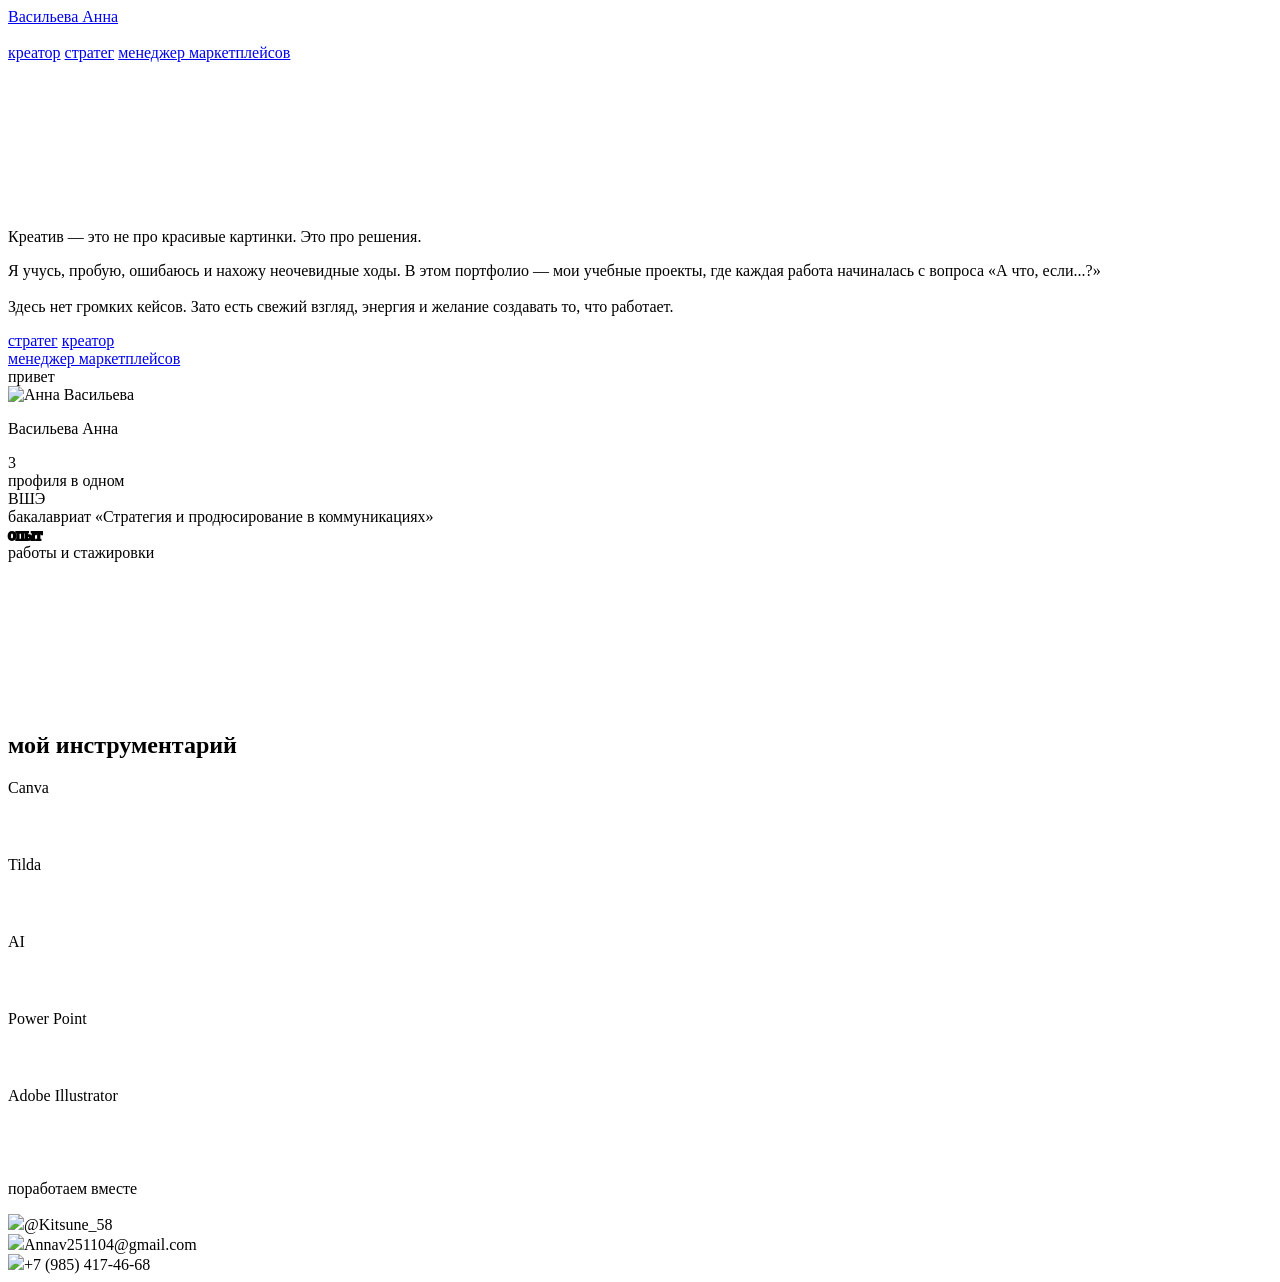
==== index.html @ e4e58198 "Rename index (1).html to index.html" ====
<!doctype html>
<html lang="ru">
<head>
<meta charset="UTF-8">
<meta name="viewport" content="width=device-width, initial-scale=1">
<title>Васильева Анна — портфолио</title>
<link rel="stylesheet" href="css/style.css">
</head>
<body>
<div class="stage-outer">
<div class="stage">

  <header class="site-header">
    <a class="logo" href="index.html">Васильева Анна</a>
    <div class="avatar-dot"><img src="https://www.figma.com/api/mcp/asset/e1891d94-2ef6-4d96-b8e2-906ad0c0e48d" alt=""></div>
    <a class="nav-pill nav-creator" href="creator.html">креатор</a>
    <a class="nav-pill nav-strateg" href="strateg.html">стратег</a>
    <a class="nav-pill nav-market" href="marketplace.html">менеджер маркетплейсов</a>
  </header>

  <div class="ribbon-wrap" style="height:150px;">
    <div class="ribbon" id="ribbonTop" style="top:20px;"></div>
  </div>

  <section class="hero-section">
    <div class="hero-card">
      <p class="hero-headline">Креатив — это не про красивые картинки. Это про решения.</p>
      <p class="hero-copy">Я учусь, пробую, ошибаюсь и нахожу неочевидные ходы. В этом портфолио — мои учебные проекты, где каждая работа начиналась с вопроса «А что, если...?»<br><br>Здесь нет громких кейсов. Зато есть свежий взгляд, энергия и желание создавать то, что работает.</p>
      <div class="hero-buttons">
        <a class="pill-btn pill-strateg" href="strateg.html">стратег</a>
        <a class="pill-btn pill-creator" href="creator.html">креатор</a><br>
        <a class="pill-btn pill-market" href="marketplace.html">менеджер маркетплейсов</a>
      </div>
      <div class="hi-bubble"><span>привет</span></div>
    </div>
    <img class="hero-photo" src="https://www.figma.com/api/mcp/asset/e1891d94-2ef6-4d96-b8e2-906ad0c0e48d" alt="Анна Васильева">
    <p class="hero-name">Васильева Анна</p>
  </section>

  <section class="numbers-row">
    <div class="col col-1"><div class="big" style="color:var(--orange);">3</div><div class="cap">профиля в одном</div></div>
    <div class="col col-2"><div class="big" style="color:var(--pink);">ВШЭ</div><div class="cap">бакалавриат «Стратегия и продюсирование в коммуникациях»</div></div>
    <div class="col col-3"><div class="big" style="color:var(--lime);-webkit-text-stroke:2px #000;">опыт</div><div class="cap">работы и стажировки</div></div>
  </section>

  <div class="ribbon-wrap" style="height:150px;">
    <div class="ribbon tilt-r" id="ribbonBottom" style="top:10px;"></div>
  </div>

  <section class="toolkit">
    <h2>мой инструментарий</h2>
    <div class="toolkit-zone">
      <div class="tool-pill" style="left:49px;top:0px;width:260px;height:77px;background:var(--blue);animation-delay:0s;">Canva</div>
      <div class="tool-pill" style="left:592px;top:0px;width:260px;height:77px;background:var(--pink);animation-delay:.6s;">Tilda</div>
      <div class="tool-pill" style="left:1130px;top:0px;width:260px;height:77px;background:var(--orange);animation-delay:1.2s;">AI</div>
      <div class="tool-pill" style="left:154px;top:183px;width:469px;height:77px;background:var(--olive);animation-delay:1.8s;">Power Point</div>
      <div class="tool-pill" style="left:812px;top:183px;width:469px;height:77px;background:var(--red);animation-delay:2.4s;">Adobe Illustrator</div>
      <div class="tool-ball"></div>
    </div>
  </section>

  <section class="contact-section">
    <p class="contact-title">поработаем вместе</p>
    <div class="contact-card"></div>
    <div class="contact-item" style="top:170px;"><img class="contact-avatar" src="https://www.figma.com/api/mcp/asset/e1891d94-2ef6-4d96-b8e2-906ad0c0e48d">@Kitsune_58</div>
    <div class="contact-item" style="top:320px;"><img class="contact-avatar" src="https://www.figma.com/api/mcp/asset/e1891d94-2ef6-4d96-b8e2-906ad0c0e48d">Annav251104@gmail.com</div>
    <div class="contact-item" style="top:460px;"><img class="contact-avatar" src="https://www.figma.com/api/mcp/asset/e1891d94-2ef6-4d96-b8e2-906ad0c0e48d">+7 (985) 417-46-68</div>
  </section>

</div>
</div>

<script src="js/script.js"></script>
<script>
  buildMarquee(document.getElementById('ribbonTop'), ['креатор','стратег','менеджер маркетплейсов']);
  buildMarquee(document.getElementById('ribbonBottom'), ['стратегия','дизайн','аналитика','брендинг']);
</script>
</body>
</html>
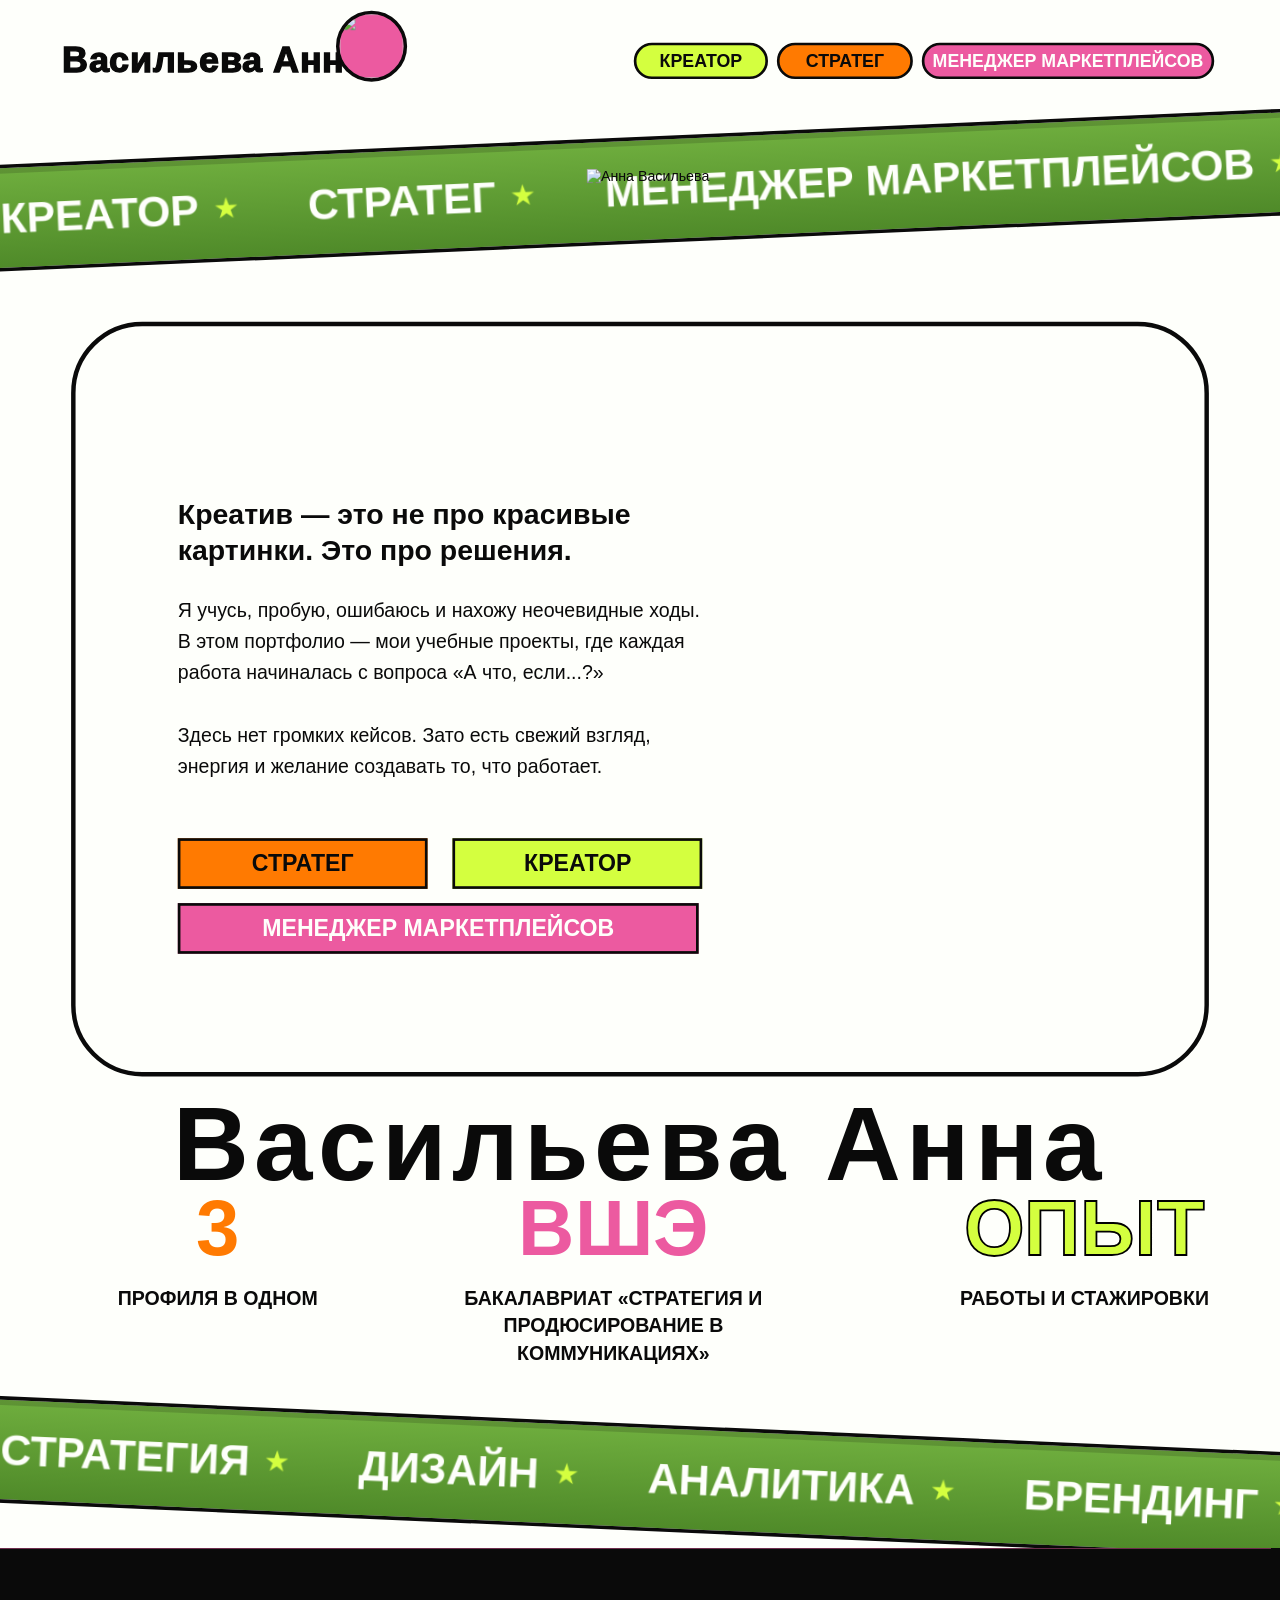
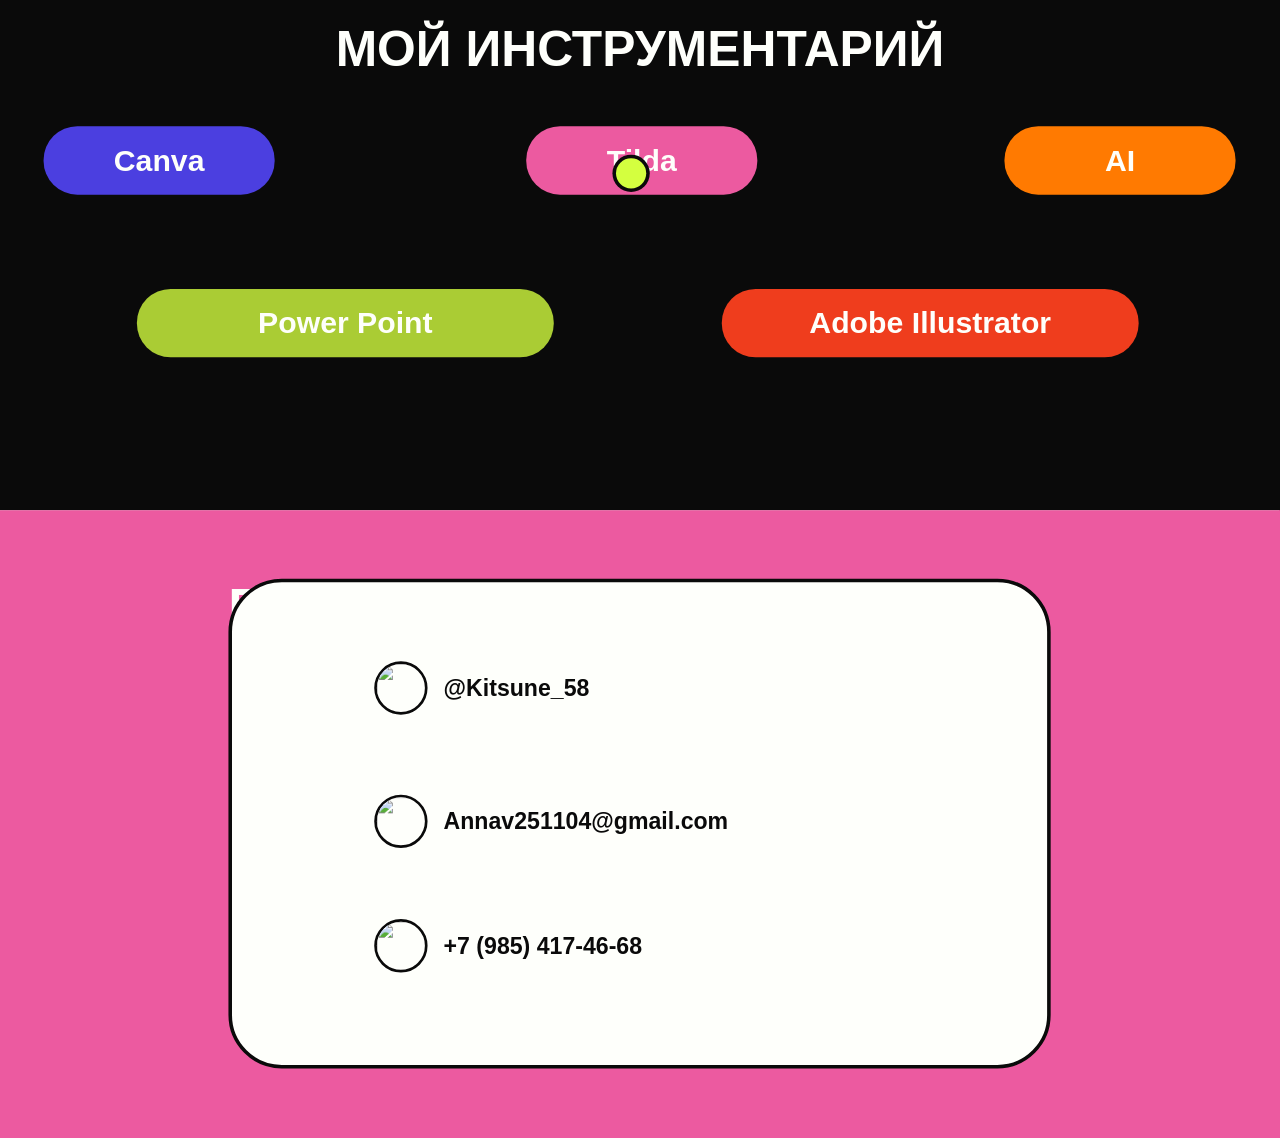
==== commit 0971dc30: "Update index.html" ====
--- a/index.html
+++ b/index.html
@@ -4,7 +4,7 @@
 <meta charset="UTF-8">
 <meta name="viewport" content="width=device-width, initial-scale=1">
 <title>Васильева Анна — портфолио</title>
-<link rel="stylesheet" href="css/style.css">
+<link rel="stylesheet" href="style.css">
 </head>
 <body>
 <div class="stage-outer">
@@ -70,7 +70,7 @@
 </div>
 </div>
 
-<script src="js/script.js"></script>
+<script src="script.js"></script>
 <script>
   buildMarquee(document.getElementById('ribbonTop'), ['креатор','стратег','менеджер маркетплейсов']);
   buildMarquee(document.getElementById('ribbonBottom'), ['стратегия','дизайн','аналитика','брендинг']);
--- a/style.css
+++ b/style.css
@@ -0,0 +1,253 @@
+@import url('https://fonts.googleapis.com/css2?family=Arima:wght@400;500;600;700&family=Arimo:wght@700;800&family=AR+One+Sans:wght@500;700&display=swap');
+
+:root{
+  --pink:#ec5aa0;
+  --orange:#ff7a01;
+  --lime:#d4ff3f;
+  --blue:#4b3fe0;
+  --red:#ef3d1d;
+  --olive:#aacc34;
+  --cream:#fefffb;
+  --ink:#0a0a0a;
+  --green:#6fae3e;
+  --green-dark:#4f8a29;
+}
+
+*{box-sizing:border-box;}
+html,body{margin:0;padding:0;}
+body{
+  background:var(--cream);
+  font-family:'Arima',sans-serif;
+  color:var(--ink);
+  overflow-x:hidden;
+}
+a{color:inherit;text-decoration:none;}
+button{font-family:inherit;cursor:pointer;border:none;background:none;}
+img{max-width:none;}
+
+/* ---------- scaling stage ---------- */
+.stage-outer{width:100%;overflow:hidden;position:relative;background:var(--cream);}
+.stage{width:1440px;transform-origin:top left;position:relative;background:var(--cream);}
+
+/* ---------- header ---------- */
+.site-header{position:relative;height:134px;width:1440px;}
+.logo{
+  position:absolute;left:70px;top:44px;
+  font-family:'Arimo',sans-serif;font-weight:800;font-size:40px;
+  letter-spacing:1px;color:var(--ink);cursor:pointer;
+  -webkit-text-stroke:1.5px var(--ink);
+}
+.avatar-dot{
+  position:absolute;left:378px;top:12px;width:80px;height:80px;border-radius:50%;
+  background:var(--pink);border:4px solid var(--ink);overflow:hidden;
+}
+.avatar-dot img{width:100%;height:100%;object-fit:cover;object-position:top center;}
+.nav-pill{
+  position:absolute;top:48px;height:41px;border-radius:24px;
+  display:flex;align-items:center;justify-content:center;
+  font-weight:800;text-transform:uppercase;font-size:20px;
+  border:3px solid var(--ink);transition:transform .18s ease;
+}
+.nav-pill:hover{transform:translateY(-3px);}
+.nav-pill.active{outline:3px solid var(--ink);outline-offset:2px;}
+.nav-creator{left:713px;width:151px;background:var(--lime);}
+.nav-strateg{left:874px;width:153px;background:var(--orange);}
+.nav-market{left:1037px;width:329px;background:var(--pink);color:var(--cream);}
+
+/* ---------- ribbons / marquees (home only) ---------- */
+.ribbon-wrap{position:relative;width:1440px;overflow:visible;}
+.ribbon{
+  position:absolute;left:-40px;width:1520px;height:120px;
+  background:linear-gradient(180deg,var(--green) 0%,var(--green-dark) 100%);
+  transform:rotate(-2.5deg);
+  box-shadow:0 6px 0 rgba(0,0,0,.15) inset;
+  overflow:hidden;border-top:4px solid var(--ink);border-bottom:4px solid var(--ink);
+}
+.ribbon.tilt-r{transform:rotate(2.5deg);}
+.ribbon-track{
+  position:absolute;top:0;left:0;height:100%;display:flex;align-items:center;
+  white-space:nowrap;will-change:transform;
+  animation:marquee 18s linear infinite;
+}
+.ribbon.tilt-r .ribbon-track{animation-direction:reverse;animation-duration:22s;}
+.ribbon-track span{
+  font-family:'Arima',sans-serif;font-weight:800;text-transform:uppercase;
+  font-size:48px;color:var(--cream);padding:0 40px;display:flex;align-items:center;gap:18px;
+}
+.ribbon-track span::after{content:'★';color:var(--lime);font-size:28px;}
+@keyframes marquee{from{transform:translateX(0);}to{transform:translateX(-50%);}}
+
+/* ---------- hero (home) ---------- */
+.hero-section{position:relative;width:1440px;height:1025px;}
+.hero-card{
+  position:absolute;left:80px;top:78px;width:1280px;height:849px;
+  background:var(--cream);border:5px solid var(--ink);border-radius:80px;
+  overflow:hidden;
+}
+.hero-photo{
+  position:absolute;right:71px;top:-94px;width:709px;height:1069px;
+  object-fit:cover;pointer-events:none;z-index:2;
+}
+.hero-name{
+  position:absolute;left:50%;top:815px;transform:translateX(-50%);
+  font-family:'Arimo',sans-serif;font-weight:800;font-size:118px;letter-spacing:6px;
+  white-space:nowrap;color:var(--ink);z-index:3;
+}
+.hero-headline{
+  position:absolute;left:115px;top:160px;width:595px;
+  font-family:'Arima',sans-serif;font-weight:700;font-size:32px;line-height:1.25;
+}
+.hero-copy{
+  position:absolute;left:115px;top:280px;width:595px;
+  font-family:'Arima',sans-serif;font-weight:400;font-size:22px;line-height:1.6;
+}
+.hero-buttons{position:absolute;left:115px;top:576px;width:601px;}
+.pill-btn{
+  display:inline-flex;align-items:center;justify-content:center;
+  height:57px;border:3px solid var(--ink);
+  font-family:'Arima',sans-serif;font-weight:800;font-size:26px;text-transform:uppercase;
+  transition:transform .18s ease;
+}
+.pill-btn:hover{transform:translateY(-3px) rotate(-1deg);}
+.pill-strateg{width:281px;background:var(--orange);}
+.pill-creator{width:281px;background:var(--lime);margin-left:24px;}
+.pill-market{width:586px;background:var(--pink);color:var(--cream);display:flex;margin-top:16px;}
+.hi-bubble{
+  position:absolute;left:1180px;top:940px;width:161px;height:88px;
+  background:var(--lime);border:3px solid var(--ink);border-radius:50%;
+  display:flex;align-items:center;justify-content:center;transform:rotate(-9deg);
+}
+.hi-bubble span{font-style:italic;font-size:22px;font-weight:700;}
+
+/* ---------- numbers row ---------- */
+.numbers-row{position:relative;width:1440px;height:283px;padding-top:64px;}
+.numbers-row .col{position:absolute;top:20px;width:340px;text-align:center;}
+.numbers-row .big{font-family:'Arimo',sans-serif;font-weight:800;font-size:88px;text-transform:uppercase;}
+.numbers-row .cap{font-family:'Arima',sans-serif;font-weight:600;font-size:22px;text-transform:uppercase;margin-top:12px;line-height:1.4;}
+.col-1{left:75px;}
+.col-2{left:520px;width:480px;}
+.col-3{left:1050px;}
+
+/* ---------- toolkit ---------- */
+.toolkit{position:relative;width:1440px;height:632px;background:var(--ink);overflow:hidden;}
+.toolkit h2{
+  position:absolute;left:0;top:80px;width:100%;text-align:center;
+  color:var(--cream);font-family:'Arima',sans-serif;font-weight:800;font-size:56px;text-transform:uppercase;margin:0;
+}
+.toolkit-zone{position:absolute;left:0;top:200px;width:1440px;height:400px;}
+.tool-pill{
+  position:absolute;border-radius:38px;display:flex;align-items:center;justify-content:center;
+  font-family:'AR One Sans',sans-serif;font-weight:700;font-size:34px;color:var(--cream);
+  animation:wiggle 5s ease-in-out infinite;
+}
+.tool-ball{
+  position:absolute;width:34px;height:34px;border-radius:50%;background:var(--lime);
+  box-shadow:0 0 0 4px var(--ink);z-index:5;
+}
+@keyframes wiggle{0%,100%{transform:translateX(0);}50%{transform:translateX(28px);}}
+
+/* ---------- contact (home) ---------- */
+.contact-section{position:relative;width:1440px;height:706px;background:var(--pink);overflow:hidden;}
+.contact-card{
+  position:absolute;left:257px;top:77px;width:925px;height:551px;
+  background:var(--cream);border:4px solid var(--ink);border-radius:60px;
+}
+.contact-title{position:absolute;left:257px;top:20px;font-family:'Arima',sans-serif;font-weight:800;font-size:56px;text-transform:uppercase;color:var(--cream);}
+.contact-item{position:absolute;left:421px;font-family:'Arima',sans-serif;font-weight:600;font-size:26px;display:flex;align-items:center;gap:18px;}
+.contact-avatar{width:60px;height:60px;border-radius:50%;object-fit:cover;border:3px solid var(--ink);}
+
+/* ---------- subpages: screenshot-backed pages ---------- */
+.page-bg-wrap{position:relative;width:1440px;}
+.page-bg{display:block;width:1440px;height:auto;}
+.hotspot{position:absolute;cursor:pointer;}
+.hotspot.link-btn{background:transparent;}
+.hotspot.debug{outline:1px dashed rgba(255,0,0,.4);}
+.foot-nav-label{
+  position:absolute;font-family:'Arima',sans-serif;font-weight:800;font-size:26px;text-transform:uppercase;
+}
+
+/* ---------- certificate modal ---------- */
+.cert-modal{
+  position:fixed;inset:0;background:rgba(0,0,0,.82);display:none;
+  align-items:center;justify-content:center;z-index:999;padding:40px;
+}
+.cert-modal.open{display:flex;}
+.cert-modal img{max-width:90vw;max-height:88vh;border-radius:16px;border:4px solid var(--cream);}
+.cert-close{
+  position:absolute;top:28px;right:38px;width:52px;height:52px;border-radius:50%;
+  background:var(--cream);color:var(--ink);font-size:28px;font-weight:800;
+  display:flex;align-items:center;justify-content:center;
+}
+
+/* ---------- creator page (live-built) ---------- */
+.creator-hero{position:relative;width:1440px;padding:60px 0 80px;}
+.creator-hero h1{
+  font-family:'Arimo',sans-serif;font-weight:800;font-size:96px;text-transform:uppercase;
+  margin:0 0 24px 54px;
+}
+.creator-hero p{font-size:22px;line-height:1.6;width:589px;margin-left:54px;font-family:'Arima',sans-serif;}
+.creator-photo{position:absolute;right:70px;top:20px;width:640px;border-radius:40px;border:5px solid var(--ink);object-fit:cover;max-height:560px;}
+
+.section-title{
+  font-family:'Arimo',sans-serif;font-weight:800;font-size:56px;text-transform:uppercase;
+  padding:60px 0 24px 54px;margin:0;border-top:2px solid var(--ink);
+}
+.project-block{display:flex;gap:40px;padding:0 54px 60px;align-items:flex-start;}
+.project-cover{width:472px;height:421px;border-radius:24px;object-fit:cover;border:3px solid var(--ink);background:#eee;flex-shrink:0;}
+.project-info{flex:1;padding-top:20px;}
+.project-info p{font-size:20px;line-height:1.6;max-width:600px;}
+.tags{display:flex;flex-wrap:wrap;gap:10px;margin:16px 0;}
+.tag{background:var(--lime);border:2px solid var(--ink);border-radius:20px;padding:6px 16px;font-weight:700;font-size:15px;}
+.case-link{
+  display:inline-flex;align-items:center;gap:10px;margin-top:12px;
+  font-weight:800;font-size:20px;text-transform:uppercase;text-decoration:underline;
+}
+
+/* yearbook flipbook */
+.yearbook-wrap{position:relative;width:900px;height:640px;margin:0 auto 60px;perspective:2600px;}
+.yearbook-page{
+  position:absolute;top:0;left:0;width:100%;height:100%;
+  transform-origin:left center;transform-style:preserve-3d;
+  transition:transform .9s cubic-bezier(.45,.05,.15,1);
+  box-shadow:0 10px 40px rgba(0,0,0,.25);border-radius:8px;overflow:hidden;
+}
+.yearbook-page img{width:100%;height:100%;object-fit:cover;display:block;backface-visibility:hidden;}
+.yearbook-page.flipped{transform:rotateY(-180deg);}
+.yearbook-controls{display:flex;justify-content:center;gap:20px;margin-bottom:60px;}
+.yb-btn{
+  width:60px;height:60px;border-radius:50%;background:var(--ink);color:var(--cream);
+  font-size:26px;display:flex;align-items:center;justify-content:center;
+}
+.yb-counter{align-self:center;font-weight:700;font-size:20px;}
+
+/* presentation auto-scroll carousel */
+.pres-scroll-wrap{width:1440px;overflow:hidden;padding:30px 0 70px;}
+.pres-track{display:flex;gap:24px;width:max-content;animation:pres-scroll 30s linear infinite;}
+.pres-track img{height:340px;border-radius:16px;border:3px solid var(--ink);object-fit:cover;}
+@keyframes pres-scroll{from{transform:translateX(0);}to{transform:translateX(-50%);}}
+
+/* phone mockup social carousel */
+.phone-section{display:flex;justify-content:center;padding:20px 0 80px;}
+.phone-mockup{
+  position:relative;width:320px;height:660px;background:var(--ink);border-radius:48px;
+  padding:16px;box-shadow:0 20px 50px rgba(0,0,0,.3);
+}
+.phone-screen{position:relative;width:100%;height:100%;border-radius:32px;overflow:hidden;background:#111;}
+.phone-notch{position:absolute;top:16px;left:50%;transform:translateX(-50%);width:120px;height:22px;background:var(--ink);border-radius:12px;z-index:3;}
+.phone-slide{
+  position:absolute;inset:0;display:flex;align-items:center;justify-content:center;
+  opacity:0;transition:opacity .6s ease;color:var(--cream);text-align:center;padding:30px;
+  font-family:'Arima',sans-serif;
+}
+.phone-slide.active{opacity:1;}
+.phone-dots{position:absolute;bottom:14px;left:0;width:100%;display:flex;justify-content:center;gap:8px;}
+.phone-dots span{width:7px;height:7px;border-radius:50%;background:rgba(255,255,255,.4);}
+.phone-dots span.active{background:var(--cream);}
+
+.site-footer-nav{position:relative;width:1440px;padding:60px 54px;display:flex;gap:40px;justify-content:center;border-top:2px solid var(--ink);}
+.site-footer-nav a{font-family:'Arima',sans-serif;font-weight:800;font-size:24px;text-transform:uppercase;}
+.site-footer-nav a:hover{text-decoration:underline;}
+
+@media(max-width:640px){
+  .stage{width:1440px;}
+}
